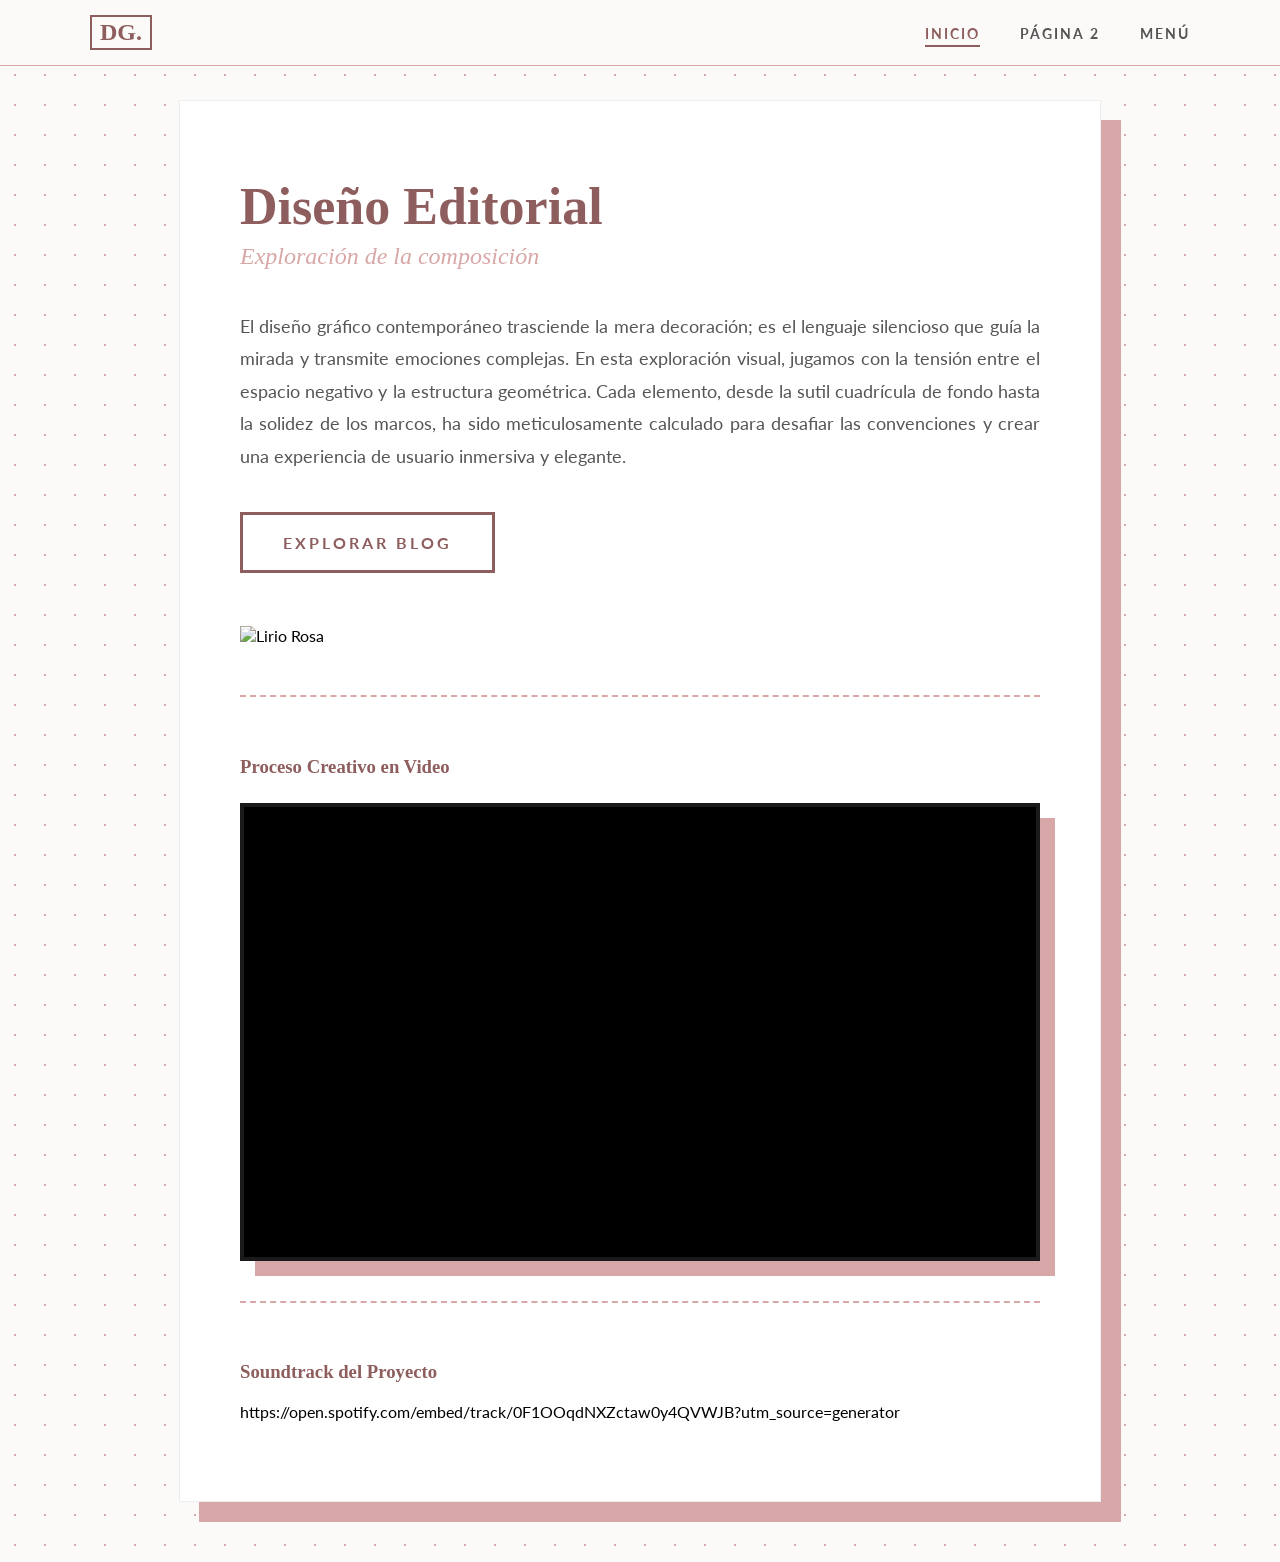
==== index.html @ 3cd46059 "Rename Index.html to index.html" ====
<!DOCTYPE html>
<html lang="es">
<head>
    <meta charset="UTF-8">
    <meta name="viewport" content="width=device-width, initial-scale=1.0">
    <title>Diseño Gráfico - Inicio</title>
    <link href="https://fonts.googleapis.com/css2?family=Lato:wght@400;700&display=swap" rel="stylesheet">
    <link rel="stylesheet" href="styles.css">
</head>
<body>

    <header class="header-nav">
        <nav class="nav-container">
            <div class="logo">DG.</div>
            <ul class="nav-links">
                <li><a href="index.html" class="active">Inicio</a></li>
                <li><a href="pagina2.html">Página 2</a></li>
                <li><a href="pagina3.html">Menú</a></li>
            </ul>
        </nav>
    </header>

    <main class="contenedor-principal">
        <h1>Diseño Editorial</h1>
        <h2>Exploración de la composición</h2>

        <p>
            El diseño gráfico contemporáneo trasciende la mera decoración; es el lenguaje silencioso que guía 
            la mirada y transmite emociones complejas. En esta exploración visual, jugamos con la tensión 
            entre el espacio negativo y la estructura geométrica. Cada elemento, desde la sutil cuadrícula 
            de fondo hasta la solidez de los marcos, ha sido meticulosamente calculado para desafiar 
            las convenciones y crear una experiencia de usuario inmersiva y elegante.

        <div class="seccion-cta">
            <a href="https://azulcerisoli-gulbn.wordpress.com/2026/04/16/yo-soy/" target="_blank" class="boton-grafico-externo">
                Explorar blog
            </a>
        </div>

        <div class="imagen-container">
            <img src="https://images.pexels.com/photos/31840576/pexels-photo-31840576.jpeg?_gl=1*9dz9be*_ga*MTcyNzM0OTgyNy4xNzI0MTIxOTAy*_ga_8JE65Q40S6*czE3NzY4MTM2MjQkbzckZzEkdDE3NzY4MTM2MjYkajU4JGwwJGgw" alt="Lirio Rosa" class="imagen-lirio">
        </div>
        <div class="video-seccion">
            <h3>Proceso Creativo en Video</h3>
            <div class="video-responsive">
                


            </div>
        </div>

        <div class="audio-container">
            <h3>Soundtrack del Proyecto</h3>
            https://open.spotify.com/embed/track/0F1OOqdNXZctaw0y4QVWJB?utm_source=generator
        </div>
    </main>

</body>
</html>
</body>
</html>
---- styles.css ----
/* =========================================
   VARIABLES Y BASE
   ========================================= */
:root {
    --rosa-oscuro: #8e5d5d;
    --rosa-claro: #d8a7a7;
    --fondo-papel: #fcfaf9;
    --texto-principal: #1a1a1a;
    --texto-secundario: #555555;
    --blanco: #ffffff;
}
body {
    background-color: var(--fondo-papel);
    background-image: radial-gradient(var(--rosa-claro) 1px, transparent 1px);
    background-size: 30px 30px;
    font-family: 'Lato', sans-serif;
    margin: 0;
    padding-top: 100px; /* Espacio para que el nav fijo no tape el contenido */
}
/* =========================================
   NAVEGACIÓN SUPERIOR (Header)
   ========================================= */
.header-nav {
    position: fixed;
    top: 0;
    left: 0;
    width: 100%;
    background-color: rgba(252, 250, 249, 0.95);
    backdrop-filter: blur(10px);
    z-index: 1000;
    border-bottom: 1px solid var(--rosa-claro);
}
.nav-container {
    max-width: 1100px;
    margin: 0 auto;
    display: flex;
    justify-content: space-between;
    align-items: center;
    padding: 15px 25px;
}
.logo {
    font-family: 'Georgia', serif;
    font-weight: bold;
    font-size: 24px;
    color: var(--rosa-oscuro);
    border: 2px solid var(--rosa-oscuro);
    padding: 2px 8px;
}
.nav-links {
    list-style: none;
    display: flex;
    gap: 40px;
    margin: 0;
}
.nav-links a {
    text-decoration: none;
    color: var(--texto-secundario);
    font-size: 14px;
    text-transform: uppercase;
    letter-spacing: 2px;
    font-weight: bold;
    position: relative;
    padding-bottom: 5px;
    transition: color 0.3s ease;
}
/* Estilo de "navegación": línea que crece desde el centro */
.nav-links a::after {
    content: '';
    position: absolute;
    width: 0;
    height: 2px;
    bottom: 0;
    left: 50%;
    background-color: var(--rosa-oscuro);
    transition: all 0.3s ease;
}
.nav-links a:hover, .nav-links a.active {
    color: var(--rosa-oscuro);
}
.nav-links a:hover::after, .nav-links a.active::after {
    width: 100%;
    left: 0;
}
/* =========================================
   CONTENEDOR EDITORIAL
   ========================================= */
.contenedor-principal {
    background-color: var(--blanco);
    max-width: 800px;
    margin: 0 auto 60px auto;
    padding: 80px 60px;
    box-shadow: 20px 20px 0px var(--rosa-claro);
    border: 1px solid #eee;
}
h1 {
    font-family: 'Georgia', serif;
    font-size: 52px;
    color: var(--rosa-oscuro);
    margin: 0;
    line-height: 1;
}
h2 {
    font-family: 'Georgia', serif;
    font-style: italic;
    font-weight: normal;
    color: var(--rosa-claro);
    font-size: 24px;
    margin-top: 10px;
    margin-bottom: 40px;
}
p {
    color: var(--texto-secundario);
    font-size: 18px;
    line-height: 1.8;
    text-align: justify;
}
/* =========================================
   BOTÓN EXTERNO (Estilo Geométrico Único)
   ========================================= */
.seccion-cta {
    margin: 40px 0;
}
.boton-grafico-externo {
    display: inline-block;
    padding: 18px 40px;
    color: var(--rosa-oscuro);
    text-decoration: none;
    font-weight: bold;
    text-transform: uppercase;
    letter-spacing: 3px;
    border: 3px solid var(--rosa-oscuro);
    position: relative;
    overflow: hidden;
    transition: color 0.4s;
    z-index: 1;
}
.boton-grafico-externo::before {
    content: '';
    position: absolute;
    top: 0;
    left: -100%;
    width: 100%;
    height: 100%;
    background-color: var(--rosa-oscuro);
    transition: left 0.4s cubic-bezier(0.7, 0, 0.3, 1);
    z-index: -1;
}
.boton-grafico-externo:hover {
    color: var(--blanco);
}
.boton-grafico-externo:hover::before {
    left: 0;
}
/* =========================================
   IMÁGENES Y MEDIA
   ========================================= */
.imagen-container {
    margin: 50px 0;
}
.imagen-lirio {
    width: 100%;
    filter: sepia(20%); /* Toque vintage de diseño */
    transition: filter 0.5s ease;
}
.imagen-lirio:hover {
    filter: sepia(0%);
}
.audio-container {
    border-top: 2px dashed var(--rosa-claro);
    padding-top: 40px;
    margin-top: 40px;
}
.audio-container h3 {
    font-family: 'Georgia', serif;
    color: var(--rosa-oscuro);
}
/* =========================================
   VIDEO DE YOUTUBE
   ========================================= */
.video-seccion {
    margin-top: 50px;
    padding-top: 40px;
    border-top: 2px dashed var(--rosa-claro); /* Línea divisoria */
}
.video-seccion h3 {
    font-family: 'Georgia', serif;
    color: var(--rosa-oscuro);
    margin-bottom: 25px;
}
/* Contenedor inteligente para que el video se adapte a celulares y pantallas grandes */
.video-responsive {
    position: relative;
    padding-bottom: 56.25%; /* Proporción 16:9 exacta */
    height: 0;
    overflow: hidden;
    border: 4px solid var(--texto-principal); /* Marco oscuro y definido */
    box-shadow: 15px 15px 0px var(--rosa-claro); /* Sombra sólida de diseño */
    background-color: #000;
}
/* El iframe ocupa todo el contenedor responsivo */
.video-responsive iframe {
    position: absolute;
    top: 0;
    left: 0;
    width: 100%;
    height: 100%;
}
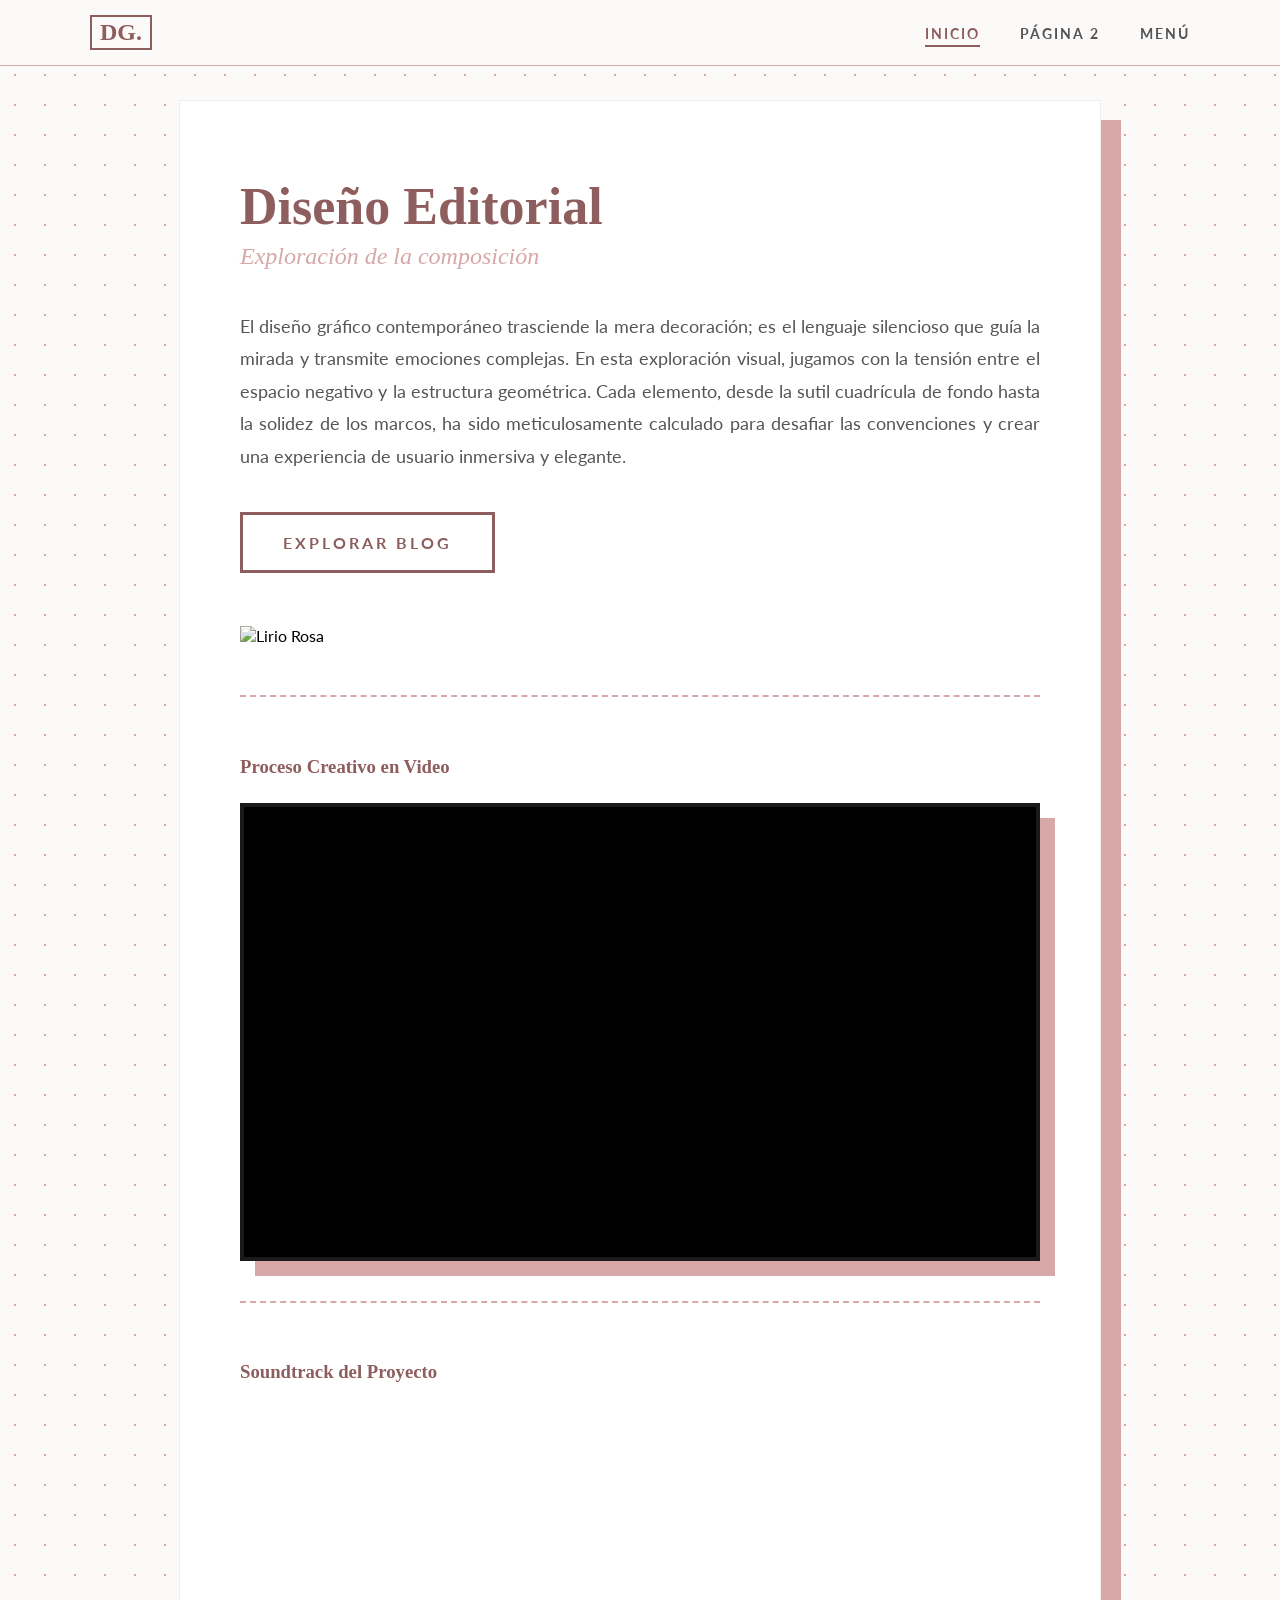
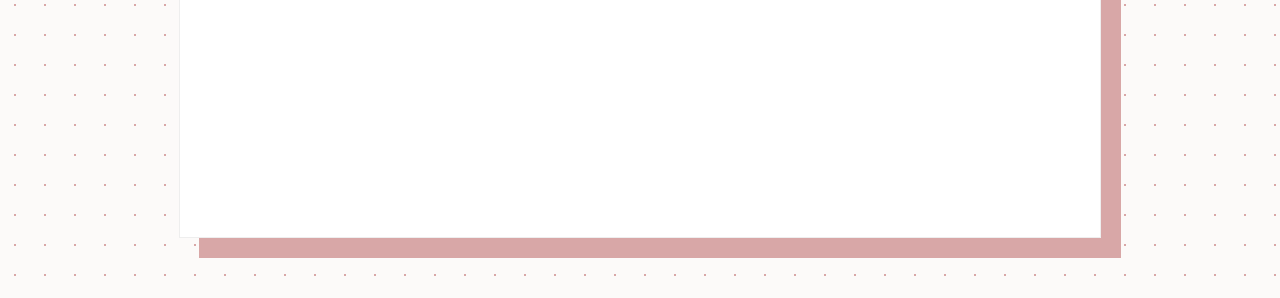
==== commit fdc6b2af: "Update index.html" ====
--- a/index.html
+++ b/index.html
@@ -30,6 +30,7 @@
             entre el espacio negativo y la estructura geométrica. Cada elemento, desde la sutil cuadrícula 
             de fondo hasta la solidez de los marcos, ha sido meticulosamente calculado para desafiar 
             las convenciones y crear una experiencia de usuario inmersiva y elegante.
+        </p>
 
         <div class="seccion-cta">
             <a href="https://azulcerisoli-gulbn.wordpress.com/2026/04/16/yo-soy/" target="_blank" class="boton-grafico-externo">
@@ -40,22 +41,19 @@
         <div class="imagen-container">
             <img src="https://images.pexels.com/photos/31840576/pexels-photo-31840576.jpeg?_gl=1*9dz9be*_ga*MTcyNzM0OTgyNy4xNzI0MTIxOTAy*_ga_8JE65Q40S6*czE3NzY4MTM2MjQkbzckZzEkdDE3NzY4MTM2MjYkajU4JGwwJGgw" alt="Lirio Rosa" class="imagen-lirio">
         </div>
+
         <div class="video-seccion">
             <h3>Proceso Creativo en Video</h3>
             <div class="video-responsive">
-                
-
-
+                <iframe src="https://www.youtube.com/embed/dQw4w9WgXcQ" title="Video de YouTube" frameborder="0" allow="accelerometer; autoplay; clipboard-write; encrypted-media; gyroscope; picture-in-picture" allowfullscreen></iframe>
             </div>
         </div>
 
         <div class="audio-container">
             <h3>Soundtrack del Proyecto</h3>
-            https://open.spotify.com/embed/track/0F1OOqdNXZctaw0y4QVWJB?utm_source=generator
+            <iframe style="border-radius:12px" src="https://open.spotify.com/embed/track/0F1OOqdNXZctaw0y4QVWJB?utm_source=generator" width="100%" height="352" frameBorder="0" allowfullscreen="" allow="autoplay; clipboard-write; encrypted-media; fullscreen; picture-in-picture" loading="lazy"></iframe>
         </div>
     </main>
 
 </body>
 </html>
-</body>
-</html>
